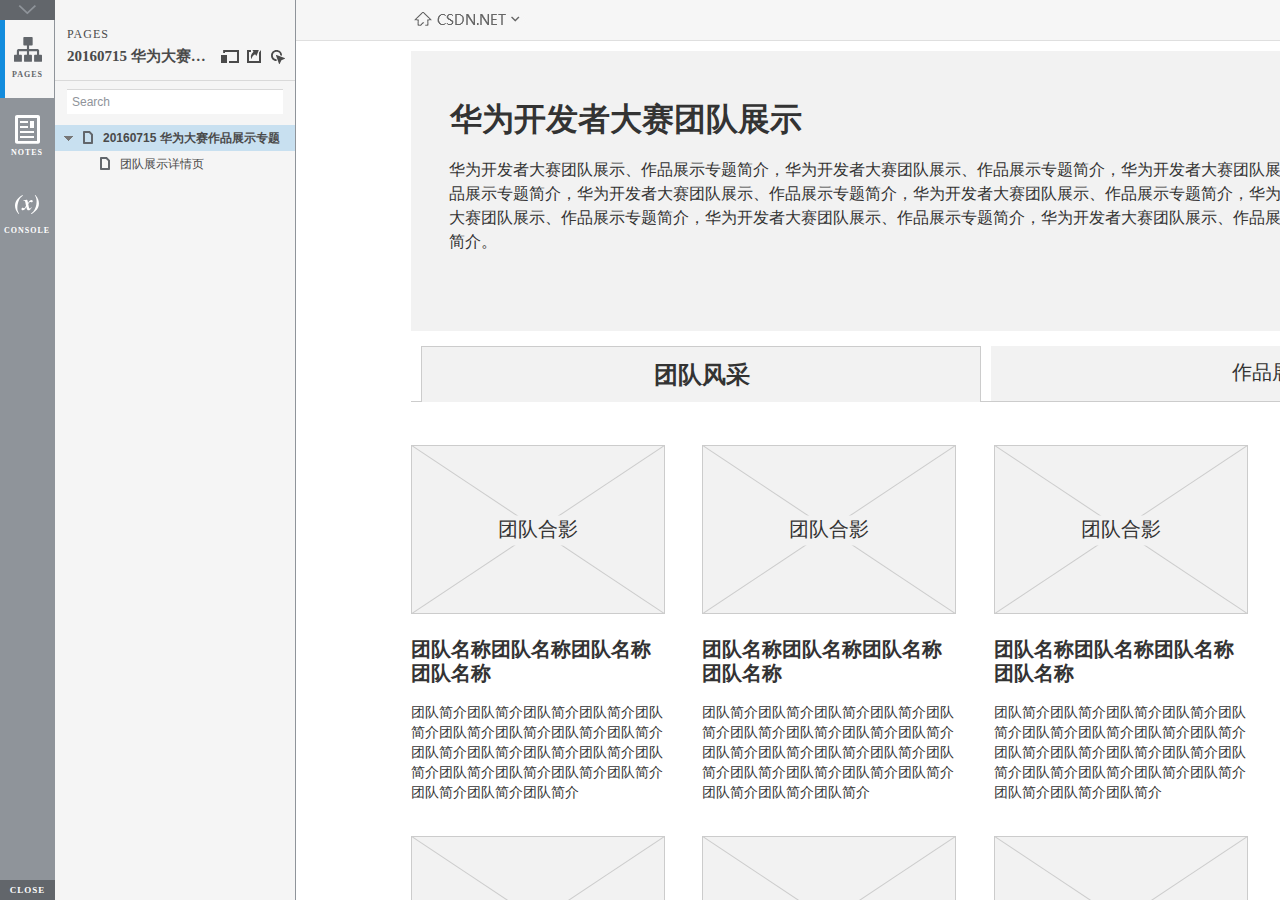
==== start.html @ d57acafa "aphpa" ====
﻿<!DOCTYPE html>
<html xmlns="http://www.w3.org/1999/xhtml" xml:lang="en" lang="en">
<head>
    <title>Untitled Document</title>
    <meta http-equiv="X-UA-Compatible" content="IE=edge"/>
    <meta http-equiv="content-type" content="text/html; charset=utf-8" />
    <meta name="viewport" content="width=device-width, initial-scale=1.0" />
    <meta name="apple-mobile-web-app-capable" content="yes" />
    <link type="text/css" href="resources/css/reset.css" rel="Stylesheet" />
    <link type="text/css" href="resources/css/default.css" rel="Stylesheet" />
    <!--<link href='https://fonts.googleapis.com/css?family=Nunito:300' rel='stylesheet' type='text/css'>-->

    <script type="text/javascript">
        if (location.href.toString().indexOf('file://localhost/') == 0) {
            location.href = location.href.toString().replace('file://localhost/', 'file:///');
        }
    </script>

    <script type="text/javascript" src="resources/scripts/jquery-1.7.1.min.js"></script>
    <script type="text/javascript" src="resources/scripts/player/splitter.js"></script>
    <script type="text/javascript" src="resources/scripts/axutils.js"></script>
    <script type="text/javascript" src="resources/scripts/player/axplayer.js"></script>
    <script type="text/javascript" src="resources/scripts/messagecenter.js"></script>
    <script type="text/javascript" src="data/document.js"></script>
    <style type="text/css">

#outerContainer {
	width:1000px;
	height:1500px;
}

.vsplitbar {
    width: 3px;
    /*background: #B9B9B9;*/
    border-right: 1px solid #8f949a;
}

.vsplitbar:hover, .vsplitbar.active {
    background: #8f949a;
}

#rightPanel {
    background-color: White;
}

/*#leftPanel {
    min-width: 120px;
}*/

.splitterMask {
   position:absolute;
   top: 0;
   left: 0;
   width: 100%;
   height: 100%;
   overflow: hidden;
   background-image: url(resources/images/transparent.gif);
   z-index: 20000;
}

    </style>
    <script type="text/javascript" language="JavaScript"><!--
        var SITEMAP_COLLAPSE_VAR_NAME = 'c';
        var PLUGIN_VAR_NAME = 'g';
        var FOOTNOTES_VAR_NAME = 'fn';
        var ADAPTIVE_VIEW_VAR_NAME = 'view';
        var lastLeftPanelWidth = 295;
        var toolBarOnly = true;

        // isolate scope
        (function() {
            setUpController();
            
            var configuration = $axure.document.configuration;
            var _settings = {};
            _settings.projectId = configuration.prototypeId;
            _settings.isAxshare = configuration.isAxshare;
            _settings.loadFeedbackPlugin = configuration.loadFeedbackPlugin;
            var cHash = getHashStringVar(SITEMAP_COLLAPSE_VAR_NAME);
            _settings.startCollapsed = cHash == "1";
            if(cHash == "2") closePlayer();
            var gHash = getHashStringVar(PLUGIN_VAR_NAME);
            if(gHash == "") gHash = 1;
            _settings.startPluginGid = gHash;

            $axure.player.settings = _settings;

            $(window).bind('load', function() {
                if(CHROME_5_LOCAL && !$('body').attr('pluginDetected')) {
                    window.location = 'resources/chrome/chrome.html';
                }
            });

            $(document).ready(function() {
                $axure.page.bind('load.start', mainFrame_onload);
                $axure.messageCenter.addMessageListener(messageCenter_message);

                $(document).on('pluginShown', function (event, data) {
                    setVarInCurrentUrlHash('g', data ? data : '');
                });

                $(document).on('pluginCreated', function(event, data) {
                    if($axure.player.settings.startPluginGid == data) {
                        $axure.player.showPlugin(data);
                    }
                });

                if($axure.player.settings.loadFeedbackPlugin) {
                    if($axure.player.settings.isAxshare) {
                        $axure.utils.loadJS('/Scripts/plugins/feedback/feedback8.js');
                    } else {
                        $axure.utils.loadJS('http://share.axure.com/Scripts/plugins/feedback/feedback8.js');
                    }
                }

                if(navigator.userAgent.indexOf("MSIE") >= 0) $('#outerContainer').width('100%');
                initialize();
                if($axure.player.settings.startCollapsed) $('#outerContainer').splitter({ sizeLeft: 0 });
                else $('#outerContainer').splitter({ sizeLeft: lastLeftPanelWidth });
                $('#leftPanel').width(lastLeftPanelWidth);
                
                $(window).resize(function() { resizeContent(); });

                $('#maximizePanelContainer').hide();

                initializeLogo();

                $(window).resize();
                resizeContent();
                
                $axure.player.collapseToBar();

                if($axure.player.settings.startCollapsed) {
                    collapse();
                    $('#leftPanel').width(0);
                }

                if(MOBILE_DEVICE) {
                    $('#interfaceControlFrameMinimizeContainer').height('45px');
                    $('#interfaceControlFrameMinimizeContainer a').height('45px');
                    $('#interfaceControlFrameHeaderContainer').css('margin-top','45px');
                    $('#interfaceControlFrameCloseContainer a').css('padding','10px 0px');
                    $('#maximizePanelContainer').height('45px');//.css('top','inherit').css('bottom','0px');

                    $('body').removeClass('hashover');

                    if(IOS) {
                        $('#rightPanel').css('overflow', 'auto').css('-webkit-overflow-scrolling', 'touch').css('-ms-overflow-x', 'hidden');

                        window.addEventListener("orientationchange", function() {
                            var viewport = document.querySelector("meta[name=viewport]");
                            //so iOS doesn't zoom when switching back to portrait
                            viewport.setAttribute('content', 'width=device-width, initial-scale=1.0, maximum-scale=1.0');
                            viewport.setAttribute('content', 'width=device-width, initial-scale=1.0');
                            resizeContent();
                        }, false);

                        $axure.page.bind('load.start', function() {
                            resizeContent();
                        });
                    }
                }

            });

            function initialize() {
                var legacyQString = getQueryString("Page");
                if (legacyQString.length > 0) {
                    location.href = location.href.substring(0, location.href.indexOf("?")) + "#p=" + legacyQString;
                    return;
                }

                var mainFrame = document.getElementById("mainFrame");
                mainFrame.contentWindow.location.href = getInitialUrl();
            }

            function initializeLogo() {
                if($axure.document.configuration.logoImagePath) {
                    var image = new Image();
                    image.onload = function() {
                        $('#logoImage').css('max-width', this.width + 'px');
                        $axure.player.resizeContent();
                    };
                    image.src = $axure.document.configuration.logoImagePath;
                
                    $('#interfaceControlFrameLogoImageContainer').html('<img id="logoImage" src="" />');
                    $('#logoImage').attr('src', $axure.document.configuration.logoImagePath).load(function() { resizeContent(); });
                } else $('#interfaceControlFrameLogoImageContainer').hide();

                if ($axure.document.configuration.logoImageCaption) {
                    $('#interfaceControlFrameLogoCaptionContainer').html($axure.document.configuration.logoImageCaption);
                } else $('#interfaceControlFrameLogoCaptionContainer').hide();

                if(!$('#interfaceControlFrameLogoImageContainer').is(':visible') && !$('#interfaceControlFrameLogoCaptionContainer').is(':visible')) {
                    $('#interfaceControlFrameLogoContainer').hide();
                }
            }

            var resizeContent = $axure.player.resizeContent = function() {
                var newHeight = $(window).height();
                var newWidth = $(window).width();

                var controlContainerHeight = newHeight;// - 30;
                if($('#interfaceControlFrameLogoContainer').is(':visible')) controlContainerHeight -= $('#interfaceControlFrameLogoContainer').outerHeight();// + 16;

                $('#outerContainer').height(newHeight).width(newWidth);
                $('.vsplitbar').height(newHeight);
                $('#leftPanel').height(newHeight);
                $('#interfaceControlFrame').height(newHeight);
                $('#interfaceControlFrameContainer').height(newHeight);
                $('#interfaceControlFrameHostContainer').height(controlContainerHeight);

                $('#rightPanel').height(newHeight);
                $('#mainFrame').height(newHeight);

                if($('#leftPanel').is(':visible')) $('#rightPanel').width($(window).width() - $('#leftPanel').width() - 1);// $('.vsplitbar').width());
                else $('#rightPanel').width($(window).width());

                $(document).trigger('ContainerHeightChange',[controlContainerHeight]);

                if(MOBILE_DEVICE) {
                    if(!(getHashStringVar(ADAPTIVE_VIEW_VAR_NAME).length > 0)) $axure.messageCenter.postMessage('setAdaptiveViewForSize', {'width':newWidth, 'height':$('#rightPanel').height()});
                }
            }

            var collapseToBar = $axure.player.collapseToBar = function() {
                lastLeftPanelWidth = $('#leftPanel').width();
                $('#leftPanel').width('55px');
                $('.vsplitbar').hide();
                $('#rightPanel').width($(window).width() - $('#leftPanel').width());
                $(window).resize();
                $('#outerContainer').trigger('resize');
                toolBarOnly = true;
            }

            var expandFromBar = $axure.player.expandFromBar = function() {
                if($('.vsplitbar').is(':visible')) return;

                $('#leftPanel').width(lastLeftPanelWidth);
                $('.vsplitbar').show();
                $('#rightPanel').width($(window).width() - $('#leftPanel').width() - 1);// $('.vsplitbar').width());
                $(window).resize();
                $('#outerContainer').trigger('resize');
                toolBarOnly = false;
            }

        })();

        function messageCenter_message(message, data) {
            if(message == 'expandFrame') expand();
            else if(message == 'getCollapseFrameOnLoad' && $axure.player.settings.startCollapsed && !MOBILE_DEVICE) $axure.messageCenter.postMessage('collapseFrameOnLoad');
        }

        
        function getInitialUrl() {
            var pageName = getHashStringVar("p");
            if(pageName.length > 0) return pageName + ".html";
            else {
                var url = getFirstPageUrl($axure.document.sitemap.rootNodes);
                return (url ? url : "about:blank");
            }
        }

        function getFirstPageUrl(nodes) {
            for (var i = 0; i < nodes.length; i++) {
                var node = nodes[i];
                if (node.url) return node.url;
                else {
                    var hasChildren = (node.children && node.children.length > 0);
                    if (hasChildren) {
                        var url = getFirstPageUrl(node.children);
                        if (url) return url;
                    }
                }
            }
            return null;
        }

        function closePlayer() {
            if($axure.page.location) window.location.href = $axure.page.location;
            else {
                var pageFile = getInitialUrl();
                var currentLocation = window.location.toString();
                window.location.href = currentLocation.substr(0, currentLocation.lastIndexOf("/") + 1) + pageFile;
            }
        }

        function replaceHash(newHash) {
            var currentLocWithoutHash = window.location.toString().split('#')[0];

            //We use replace so that every hash change doesn't get appended to the history stack.
            //We use replaceState in browsers that support it, else replace the location
            if(typeof window.history.replaceState != 'undefined') {
                try {
                    //Chrome 45 (Version 45.0.2454.85 m) started throwing an error here when generated locally (this only happens with sitemap open) which broke all interactions.
                    //try catch breaks the url adjusting nicely when the sitemap is open, but all interactions and forward and back buttons work.
                    //Uncaught SecurityError: Failed to execute 'replaceState' on 'History': A history state object with URL 'file:///C:/Users/Ian/Documents/Axure/HTML/Untitled/start.html#p=home' cannot be created in a document with origin 'null'.
                    window.history.replaceState(null, null, currentLocWithoutHash + newHash);
                } catch(ex) {}
            } else {
                window.location.replace(currentLocWithoutHash + newHash);
            }
        }

        function collapse() {
            setVarInCurrentUrlHash('c', 1);
            if(!toolBarOnly) lastLeftPanelWidth = $('#leftPanel').width();

            $('#maximizePanelContainer').show();
            $('#leftPanel').hide();
            $('.vsplitbar').hide();
            $('#rightPanel').width($(window).width());
            $(window).resize();
            $('#outerContainer').trigger('resize');

            $(document).trigger('sidebarCollapse');

            if(MOBILE_DEVICE) {
                $('#maximizePanelContainer').animate({
                    top:$('#rightPanel').height() - $('#maximizePanelContainer').height()
                }, 300, 'swing', function() {
                    $('#maximizePanelContainer').css('top', 'inherit').css('bottom', '0px');
                });
            }
        }

        function expand() {
            if(MOBILE_DEVICE) {
                $('#maximizePanelContainer').css('top', '0px').css('bottom', 'inherit');
            }

            deleteVarFromCurrentUrlHash('c');
            $('#maximizePanelContainer').hide();
            $('#leftPanel').width(lastLeftPanelWidth);
            $('#leftPanel').show();
            if(!toolBarOnly) {
                $('.vsplitbar').show();
                $('#rightPanel').width($(window).width() - $('#leftPanel').width() - 1);
            } else {
                $axure.player.collapseToBar();
            }
            $(window).resize();
            $('#outerContainer').trigger('resize');

            $(document).trigger('sidebarExpanded');
        }


        function mainFrame_onload() {
            if($axure.page.pageName) document.title = $axure.page.pageName;
        }

        function getQueryString(query) {
            var qstring = self.location.href.split("?");
            if(qstring.length < 2) return "";
            return GetParameter(qstring, query);
        }
        
        function GetParameter(qstring, query) {
            var prms = qstring[1].split("&");
            var frmelements = new Array();
            var currprmeter, querystr = "";

            for(var i = 0; i < prms.length; i++) {
                currprmeter = prms[i].split("=");
                frmelements[i] = new Array();
                frmelements[i][0] = currprmeter[0];
                frmelements[i][1] = currprmeter[1];
            }

            for(j = 0; j < frmelements.length; j++) {
                if(frmelements[j][0].toLowerCase() == query.toLowerCase()) {
                    querystr = frmelements[j][1];
                    break;
                }
            }
            return querystr;
        }
        
        function getHashStringVar(query) {
            var qstring = self.location.href.split("#");
            if(qstring.length < 2) return "";
            return GetParameter(qstring, query);
        }

        function setHashStringVar(currentHash, varName, varVal) {
            var varWithEqual = varName + '=';
            var poundVarWithEqual = varVal === '' ? '' :  '#' + varName + '=' + varVal;
            var ampVarWithEqual = varVal === '' ? '' :  '&' + varName + '=' + varVal;
            var hashToSet = '';

            var pageIndex = currentHash.indexOf('#' + varWithEqual);
            if(pageIndex == -1) pageIndex = currentHash.indexOf('&' + varWithEqual);
            if(pageIndex != -1) {
                var newHash = currentHash.substring(0, pageIndex);

                newHash = newHash == '' ? poundVarWithEqual : newHash + ampVarWithEqual;

                var ampIndex = currentHash.indexOf('&', pageIndex + 1);
                if(ampIndex != -1) {
                    newHash = newHash == '' ? '#' + currentHash.substring(ampIndex + 1) : newHash + currentHash.substring(ampIndex);
                }
                hashToSet = newHash;
            } else if(currentHash.indexOf('#') != -1) {
                hashToSet = currentHash + ampVarWithEqual;
            } else {
                hashToSet = poundVarWithEqual;
            }

            if(hashToSet != '' || varVal == '') {
                return hashToSet;
            }

            return null;
        }

        function setVarInCurrentUrlHash(varName, varVal) {
            var newHash = setHashStringVar(window.location.hash, varName, varVal);

            if(newHash != null) {
                replaceHash(newHash);
            }
        }

        function deleteHashStringVar(currentHash, varName) {
            var varWithEqual = varName + '=';

            var pageIndex = currentHash.indexOf('#' + varWithEqual);
            if(pageIndex == -1) pageIndex = currentHash.indexOf('&' + varWithEqual);
            if(pageIndex != -1) {
                var newHash = currentHash.substring(0, pageIndex);

                var ampIndex = currentHash.indexOf('&', pageIndex + 1);

                //IF begin of string....if none blank, ELSE # instead of & and rest
                //IF in string....prefix + if none blank, ELSE &-rest
                if(newHash == '') { //beginning of string
                    newHash = ampIndex != -1 ? '#' + currentHash.substring(ampIndex + 1) : '';
                } else { //somewhere in the middle
                    newHash = newHash + (ampIndex != -1 ? currentHash.substring(ampIndex) : '');
                }

                return newHash;
            }

            return null;
        }

        function deleteVarFromCurrentUrlHash(varName) {
            var newHash = deleteHashStringVar(window.location.hash, varName);

            if(newHash != null) {
                replaceHash(newHash);
            }
        }
    --></script>

    <link type="text/css" rel="Stylesheet" href="plugins/sitemap/styles/sitemap.css" />
    <script type="text/javascript" src="plugins/sitemap/sitemap.js"></script>
    <link type="text/css" rel="Stylesheet" href="plugins/page_notes/styles/page_notes.css" />
    <script type="text/javascript" src="plugins/page_notes/page_notes.js"></script>
    <!--<link type="text/css" rel="Stylesheet" href="plugins/recordplay/styles/recordplay.css" />
    <script type="text/javascript" src="plugins/recordplay/recordplay.js"></script>-->
    <link type="text/css" rel="Stylesheet" href="plugins/debug/styles/debug.css" />
    <script type="text/javascript" src="plugins/debug/debug.js"></script>

</head>
<body scroll="no" class="hashover">
    <div id="outerContainer">

        <div id="leftPanel">
            <div id="interfaceControlFrame">
                <div id="interfaceControlFrameMinimizeContainer">
                    <a title="Collapse" id="interfaceControlFrameMinimizeButton" onclick="collapse();">&nbsp;</a>
                </div>
                <div id="interfaceControlFrameHeaderContainer">
                    <ul id="interfaceControlFrameHeader"></ul>
                </div>
                <div id="interfaceControlFrameContainer">
                    <div id="interfaceControlFrameLogoContainer">
                        <div id="interfaceControlFrameLogoImageContainer"></div>
                        <div id="interfaceControlFrameLogoCaptionContainer"></div>
                    </div>
                    <div id="interfaceControlFrameHostContainer">
                    </div>
                </div>
                <div id="interfaceControlFrameCloseContainer">
                    <a title="Close" id="interfaceControlFrameCloseButton" onclick="closePlayer();">CLOSE</a>
                </div>
            </div>
        </div>
        <div id="rightPanel">
            <iframe id="mainFrame" name="mainFrame" width="100%" height="100%" src="" frameborder="0" style="display: block;" webkitallowfullscreen mozallowfullscreen allowfullscreen></iframe>
        </div>

    </div>

    <div id="maximizePanelContainer">
        <iframe id="expandFrame" src="resources/expand.html" width="100%" height="100%" scrolling="no" allowtransparency="true" frameborder="0"></iframe>
    </div>

</body>
</html>
---- resources/css/default.css ----
﻿body {
  font-family : Arial, Helvetica, Sans-Serif;
  background-color: #8f949a;
  overflow:hidden;
}
a {
  cursor: pointer;
}

input[type="radio"], input[type="checkbox"] {
    margin: 0px 9px 0px 0px;
    vertical-align: bottom;
}

input {
    -webkit-box-sizing: border-box;
    -moz-box-sizing: border-box;
    box-sizing: border-box;
}

#maximizePanelContainer {
  font-size: 4px;
  position:absolute;
  left: 0px;
  top: 0px;
  width: 55px;
  height: 20px;
  overflow: visible;
  z-index: 1000;
}
#maximizePanelOver {
    position: absolute;
    left: 0px;
    top: 0px;
    width: 55px;
    height: 20px;
}
.maximizePanel {
    position: absolute;
    left: 0px;
    top: 0px;
    width: 55px;
    height: 20px;
    background: #a2a2a2 url('../images/expand.png') no-repeat center center;
    background: url('../images/expand.svg') no-repeat center center, linear-gradient(rgba(200,200,200,.5),rgba(200,200,200,.5));
    cursor: pointer;
}

#interfaceControlFrameMinimizeContainer {
  position:absolute;
    top: 0px;
    left: 0px;
  font-size: 2px; /*for IE*/
  text-align: right;
  z-index: 100;
    height: 20px;
    width: 55px;
    background-color: #62666b;
}
#interfaceControlFrameMinimizeContainer a {
    display: inline-block;
    width: 55px;
    height: 20px;
    font-size: 2px;
    background: url('../images/close.png') no-repeat center center;
    background: url('../images/close.svg') no-repeat center center, linear-gradient(transparent,transparent);
    text-decoration: none;
}

.hashover #interfaceControlFrameMinimizeContainer a:hover {
    background: url('../images/close_hover.png') no-repeat center center;
    background: url('../images/close_hover.svg') no-repeat center center, linear-gradient(transparent,transparent);
}

#interfaceControlFrame {
    margin: 0px 0px 0px 55px;
}

#interfaceControlFrameCloseContainer {
    /*display: none;*/
    position:absolute;
    bottom: 0px;
    left: 0px;
    font-size: 9px;
    font-family: 'Trebuchet MS';
    font-weight: bold;
    letter-spacing: 1px;
    z-index: 100;
    width: 55px;
    background-color: #62666b;
    text-align: center;  
}
#interfaceControlFrameCloseContainer a {
    display: inline-block;
    width: 55px;
    color: #ffffff;
    padding: 5px 0px;
}

#interfaceControlFrameHeader li a {
    display: block;
    width: 54px;
    height: 78px;
    text-align: center;
    padding-top: 50px;
    outline: none;
    margin-right: 1px;
    text-decoration: none;
    color: #ffffff;
    white-space: nowrap;
    background-color: transparent;
    background-repeat: no-repeat;
    background-position: 50% 17px;
    box-sizing: border-box;
    -moz-box-sizing: border-box;
    -webkit-box-sizing: border-box;
    border-left: 4px solid transparent;
    border-right: 4px solid transparent;
}

.hashover #interfaceControlFrameHeader li a:hover {
    background-color: transparent;
    background-repeat: no-repeat;
    background-position: 50% 17px;
    color: #c2c2c2;
}

#interfaceControlFrameHeader li a.selected, #interfaceControlFrameHeader li a.selected:hover {
    background-color: #f5f5f5;
    background-repeat: no-repeat;
    background-position: 50% 17px;
    color: #62666b;
    border-left: 5px solid #138CDD;
}

#interfaceControlFrameHeaderContainer {
    float: left;
    overflow: visible;
    width: 55px;
    margin-left: -55px;
    margin-top: 20px;
}

#interfaceControlFrameHeader {
    position: relative;
    list-style: none;
    font-size: 8px;
    z-index: 50;
    font-family: 'Trebuchet MS';
    font-weight: bold;
    letter-spacing: 1px;
}

#interfaceControlFrameContainer {
    float: right;
    background-color: #f5f5f5;
    overflow: hidden;
    width: 100%;
}

#interfaceControlFrameLogoContainer {
  background-color: White;
  padding: 20px 10px 10px 10px;
  overflow: hidden;
}

#interfaceControlFrameLogoImageContainer {
  text-align: center;
}

#interfaceControlFrameLogoCaptionContainer {
  text-align: center;
  margin: 5px 10px 0px 10px;
  font-size: 12px;
  color: #4a4a4a;
}

#logoImage {
    width: 100%;
}

.emptyStateContainer {
    text-align: center;
    padding: 0px 10px;
    margin-top: 32px
}

.emptyStateTitle {
    margin: 0px 0px 9px 0px;
    font-weight: bold;
}

.emptyStateContent {
    line-height: 16px;
}

.dottedDivider {
    height: 2px;
    margin: 15px 0px 15px 0px;
    background: url('../images/divider.png') no-repeat center center;
    background: url('../images/divider.svg') no-repeat center center, linear-gradient(transparent,transparent);
}

.nondottedDivider {
    height: 2px;
    margin: 9px 0px 9px 0px;
}
---- plugins/sitemap/styles/sitemap.css ----
﻿
#sitemapHost {
    font-size: 12px;
    color:#4a4a4a;
    height: 100%;
}

#sitemapHostBtn a {
    background: url('images/sitemap_on.png');
    background: url('images/sitemap_on.svg'),linear-gradient(transparent, transparent);
}

.hashover #sitemapHostBtn a:hover {
    background: url('images/sitemap_hover.png');
    background: url('images/sitemap_hover.svg'),linear-gradient(transparent, transparent);
}

#sitemapHostBtn a.selected, #sitemapHostBtn a.selected:hover {
    background: url('images/sitemap_off.png');
    background: url('images/sitemap_off.svg'),linear-gradient(transparent, transparent);
}

#sitemapHost .pageButtonHeader {
    top: -27px;
}

#sitemapTreeContainer {
    overflow: auto;
    width: 100%;
    height: 100%;
    -webkit-overflow-scrolling: touch;
}

.sitemapTree {
    margin: 0px 0px 10px 0px;
    overflow:visible;
}

.sitemapTree ul {
    list-style-type: none;
    margin: 0px 0px 0px 0px;
    padding-left: 0px;
}

.sitemapPlusMinusLink 
{
}

.sitemapMinus 
{
	vertical-align:middle;
    background: url('images/minus.gif');
    background-repeat: no-repeat;
	margin-right: 3px;	
	margin-bottom: 1px;
    height:9px;
    width:9px;
    display:inline-block;
}

.sitemapPlus 
{
	vertical-align:middle;
    background: url('images/plus.gif');
    background-repeat: no-repeat;
	margin-right: 3px;	
	margin-bottom: 1px;
	height:9px;
    width:9px;
    display:inline-block;
}

.sitemapPageLink 
{
    margin-left: 0px;
}

.sitemapPageIcon 
{
	margin: 0px 0px -3px 4px;
    width: 16px;
    height: 16px;
    display: inline-block;
    background: url('images/page.png') no-repeat center center;
    background: url('images/page.svg') no-repeat center center, linear-gradient(transparent,transparent);
}

.sitemapFlowIcon
{
    background: url('images/flow.png') no-repeat center center;
    background: url('images/flow.svg') no-repeat center center, linear-gradient(transparent,transparent);
}

.sitemapFolderIcon
{
    background: url('images/folder_closed.png') no-repeat center center;
    background: url('images/folder_closed.svg') no-repeat center center, linear-gradient(transparent,transparent);
}

.sitemapFolderOpenIcon
{
    background: url('images/folder_open.png') no-repeat center center;
    background: url('images/folder_open.svg') no-repeat center center, linear-gradient(transparent,transparent);
}

.sitemapPageName 
{
    margin-left: 7px;
}

.sitemapNode 
{
    /*margin:4px 0px 4px 0px;*/
    white-space:nowrap;
}

.sitemapPageLinkContainer {
    /*display: inline-block;*/
    margin-left: 0px;
    padding: 4px 0px 4px 0px;
}
/*
.sitemapNode div
{
	padding-top: 1px; 
	padding-bottom: 3px;
    padding-left: 20px;
	height: 14px;
}
*/

.sitemapExpandableNode 
{
	margin-left: 0px;
}

.sitemapHighlight 
{
    /*display: inline-block;*/
	background-color : #C8E0F0;
    font-weight: bold;
}

.sitemapGreyedName
{
	color: #AAA;
}


.pluginNameHeader
{
    font-family: 'Trebuchet MS';
	font-size: 12px;
    letter-spacing: 1px;
	/*font-weight: bold;*/
	white-space: nowrap;
    margin-bottom: 5px;
}

.pageNameHeader
{
    font-family: 'Trebuchet MS';
    /*display: inline-block;*/
    /*float: left;*/
	font-size: 15px;
	font-weight: bold;
	/*height: 23px;*/
    padding-right: 77px;
	white-space: nowrap;
    overflow: hidden;
    text-overflow: ellipsis;
}

.pageButtonHeader
{
    float: right;
    position: relative;
    /*width: 72px;*/
	height: 24px;
    top: -22px;
    margin-bottom: -24px;
}

.sitemapHeader
{
    padding-top: 27px;
    border-bottom: 1px solid #d9d9d9;
    min-width: 110px;
}

.sitemapToolbar {
    margin: 0px 5px 14px 12px;
}

.sitemapToolbarButton
{
    float: left;
    width: 22px;
    height: 22px;
    border: 1px solid transparent;
}

#linksButton {
    background: url('images/share.png') no-repeat center center;
    background: url('images/share.svg') no-repeat center center, linear-gradient(transparent,transparent);
}

#linksButton:hover {
    background: url('images/share_hover.png') no-repeat center center;
    background: url('images/share_hover.svg') no-repeat center center, linear-gradient(transparent,transparent);
}

#linksButton.sitemapToolbarButtonSelected, .hashover #linksButton.sitemapToolbarButtonSelected:hover {
    background: url('images/share_on.png') no-repeat center center;
    background: url('images/share_on.svg') no-repeat center center, linear-gradient(transparent,transparent);
}

#adaptiveButton {
    background: url('images/views.png') no-repeat center center;
    background: url('images/views.svg') no-repeat center center, linear-gradient(transparent,transparent);
}

#adaptiveButton:hover {
    background: url('images/views_hover.png') no-repeat center center;
    background: url('images/views_hover.svg') no-repeat center center, linear-gradient(transparent,transparent);
}

#adaptiveButton.sitemapToolbarButtonSelected, #adaptiveButton.sitemapToolbarButtonSelected:hover {
    background: url('images/views_on.png') no-repeat center center;
    background: url('images/views_on.svg') no-repeat center center, linear-gradient(transparent,transparent);
}

#highlightInteractiveButton {
    background: url('images/hotspots.png') no-repeat center center;
    background: url('images/hotspots.svg') no-repeat center center, linear-gradient(transparent,transparent);
    margin-top: 1px;
}

#highlightInteractiveButton:hover {
    background: url('images/hotspots_hover.png') no-repeat center center;
    background: url('images/hotspots_hover.svg') no-repeat center center, linear-gradient(transparent,transparent);
}

#highlightInteractiveButton.sitemapToolbarButtonSelected, #highlightInteractiveButton.sitemapToolbarButtonSelected:hover {
    background: url('images/hotspots_on.png') no-repeat center center;
    background: url('images/hotspots_on.svg') no-repeat center center, linear-gradient(transparent,transparent);
}

/*#variablesButton {
    background: url('images/229_variables_16.png') no-repeat center center;
}*/

#searchButton {
    background: url('images/232_search_16.png') no-repeat center center;
}

.sitemapLinkContainer
{
	margin-top: 8px;
	padding-right: 5px;
	/*font-size: 12px;*/
}

.sitemapLinkField 
{
	width: 100%;
	font-size: 12px;
	margin-top: 3px;
    padding: 5px;
}

.sitemapRadioSelected {
    font-weight: bold;
}

.sitemapOptionContainer
{
	margin-top: 8px;
	padding-right: 5px;
	/*font-size: 12px;*/
}

#sitemapOptionsDiv
{
	margin-top: 10px;
	/*margin-left: 16px;*/
}

#viewSelectDiv
{
    padding: 2px 0px 0px 0px;
	/*margin-left: 5px;*/
}

#viewSelect
{
	width: 70%;
}

.sitemapUrlOption
{
	padding-bottom: 8px;
}

.optionLabel
{
	font-size: 12px;
}

.sitemapPopupContainer
{
    display: none;
    position: absolute;
	background-color: #F4F4F4;
	border: 1px solid #B9B9B9;
	padding: 5px 5px 5px 5px;
	margin: 5px 0px 0px 5px;
    z-index: 1;
}

#sitemapLinksContainer {
    border-top: 1px solid #d9d9d9;
    padding: 10px;
    margin-left: 0px;
    /*line-height: 18px;*/
}

#adaptiveViewsContainer {
    border-top: 1px solid #d9d9d9;
    padding: 10px;
    margin-left: 0px;
    line-height: 18px;
}

.adaptiveViewOption
{
	padding: 2px;
}

.adaptiveViewOption:hover
{ 
	background-color: rgb(204,235,248);
	cursor: pointer;
}

.currentAdaptiveView {
    font-weight: bold;
}

.adaptiveCheckboxDiv {
	height: 15px;
	width: 15px;
	float: left;
}

.checkedAdaptive {
	background: url('images/adaptivecheck.png') no-repeat center center;
}

/*#variablesContainer 
{
	max-height: 350px;
	overflow: auto;
}*/

/*#variablesClearLink 
{
	color: #069;
	left: 5px;
}*/

#searchDiv {
    padding: 8px 12px 11px 12px;
}

#searchBox {
    width: 100%;
    border: none;
    border-top: 1px solid #d9d9d9;
    /*border-bottom: 1px solid #d9d9d9;*/
    padding: 5px;
    font-size: 12px;
}

.searchBoxHint 
{
	color: #8f949a;
	/*font-style: italic;*/
}

#sitemapLinksPageName
{
	font-weight: bold;
}

#sitemapOptionsHeader
{
	font-weight: bold;
}
---- plugins/page_notes/styles/page_notes.css ----
﻿#pageNotesHost {
    font-size: 12px;
    color:#4a4a4a;
    height: 100%;
}

#pageNotesHostBtn a {
    background: url('images/notes_on.png');
    background: url('images/notes_on.svg'),linear-gradient(transparent, transparent);
}

.hashover #pageNotesHostBtn a:hover {
    background: url('images/notes_hover.png');
    background: url('images/notes_hover.svg'),linear-gradient(transparent, transparent);
}

#pageNotesHostBtn a.selected, #pageNotesHostBtn a.selected:hover {
    background: url('images/notes_off.png');
    background: url('images/notes_off.svg'),linear-gradient(transparent, transparent);
}

#footnotesButton {
    background: url('images/footnotes.png') no-repeat center center;
    background: url('images/footnotes.svg') no-repeat center center,linear-gradient(transparent, transparent);
}

#footnotesButton:hover {
    background: url('images/footnotes_hover.png') no-repeat center center;
    background: url('images/footnotes_hover.svg') no-repeat center center,linear-gradient(transparent, transparent);
}

#footnotesButton.sitemapToolbarButtonSelected, #footnotesButton.sitemapToolbarButtonSelected:hover {
    background: url('images/footnotes_on.png') no-repeat center center;
    background: url('images/footnotes_on.svg') no-repeat center center,linear-gradient(transparent, transparent);
}

.nextPageButton {
    background: url('images/forward.png') no-repeat center center;
    background: url('images/forward.svg') no-repeat center center,linear-gradient(transparent, transparent);    
}

.nextPageButton:hover {
    background: url('images/forward_hover.png') no-repeat center center;
    background: url('images/forward_hover.svg') no-repeat center center,linear-gradient(transparent, transparent);    
}

.prevPageButton {
    background: url('images/back.png') no-repeat center center;
    background: url('images/back.svg') no-repeat center center,linear-gradient(transparent, transparent);    
}

.prevPageButton:hover {
    background: url('images/back_hover.png') no-repeat center center;
    background: url('images/back_hover.svg') no-repeat center center,linear-gradient(transparent, transparent);    
}

#pageNotesScrollContainer 
{
    overflow: auto;
    width: 100%;
    /*height: 100%;*/
    -webkit-overflow-scrolling: touch;
}    

#pageNotesContainer 
{
    /*padding: 10px 10px 10px 12px;*/
}

#pageNotesContent 
{
	overflow: visible;
}

.pageNoteContainer 
{
    padding: 10px;
}

.pageNoteName 
{
    font-family: 'Trebuchet MS';
	font-size: 14px;
    font-weight: bold;
	margin-bottom: 5px;
	/*text-decoration: underline;*/
	white-space: nowrap;
}

.pageNote 
{
    line-height: 21px;
	/*margin-bottom: 20px;*/
}

.widgetNoteContainer {
    padding: 10px;
    border-bottom: 1px solid transparent;
    border-top: 1px solid transparent;
    cursor: pointer;
}

.widgetNoteContainerSelected {
    background-color: white;
    border-bottom: 1px solid #c2c2c2;
    border-top: 1px solid #c2c2c2;
}

/*.widgetNoteContainer:hover {
    background-color: white;
    //border-bottom: 1px solid #c2c2c2;
    //border-top: 1px solid #c2c2c2;
}*/

.widgetNoteFootnote {
    display: inline-block;
    /*vertical-align: top;
    margin: 2px 5px 10px 0px;
    padding: 1px 6px;
    font-size: 10px;
    color: #ffffff;
    background-color: #0a6cd6;*/
    width: 13px;
    height: 12px;
    padding-top: 1px;
    text-align: center;
    background-color: #138CDD;
    /*-moz-box-shadow: 1px 1px 3px #aaa;
    -webkit-box-shadow: 1px 1px 3px #aaa;
    box-shadow: 1px 1px 3px #aaa;*/
    font-size: 0px;
    margin-right: 8px;
}

div.annnoteline {
    display: inline-block;
    width: 9px;
    height: 1px;
    border-bottom: 1px solid white;
    margin-top: 1px;
}

.widgetNoteLabel {
    display: inline-block;
    vertical-align: top;
    font-family: 'Trebuchet MS';
	font-size: 14px;
    font-weight: bold;
	margin-bottom: 5px;    
}

.noteLink {
    text-decoration: inherit;
    color: inherit;
}

.noteLink:hover {
    background-color: white;
}
---- plugins/recordplay/styles/recordplay.css ----
﻿#recordPlayHost {
    font-size: 12px;
    color:#333;
    height: 100%;
}


#recordPlayContainer 
{
    overflow: auto;
    width: 100%;
    height: 100%;
    padding: 10px 10px 10px 10px;
}

#recordPlayToolbar 
{
	margin: 5px 5px 5px 5px;
    height: 22px;
}

#recordPlayToolbar .recordPlayButton
{
    float: left;
    width: 22px;
    height: 22px;
    border: 1px solid transparent;
}

#recordPlayToolbar .recordPlayButton:hover
{
    border: 1px solid rgb(0,157,217);
    background-color : rgb(166,221,242);
}

#recordPlayToolbar .recordPlayButton:active
{
    border: 1px solid rgb(0,157,217);
    background-color : rgb(204,235,248);
}

#recordPlayToolbar .recordPlayButtonSelected {
    border: 1px solid rgb(0,157,217);
    background-color : rgb(204,235,248);    
}

#recordButton {
    background: url('../../sitemap/styles/images/233_hyperlink_16.png') no-repeat center center;
}

#playButton {
    background: url('../../sitemap/styles/images/225_responsive_16.png') no-repeat center center;
}

#stopButton {
    background: url('../../sitemap/styles/images/228_togglenotes_16.png') no-repeat center center;
}

#deleteButton {
    background: url('../../sitemap/styles/images/231_event_16.png') no-repeat center center;
}

#recordNameHeader
{
    /* yeah??*/
	font-size: 13px;
	font-weight: bold;
	height: 23px;
	white-space: nowrap;
}

#recordPlayContent 
{
    /* yeah??*/
	overflow: visible;
}

.recordPlayName 
{
	font-size: 12px;
	margin-bottom: 5px;
	text-decoration: underline;
	white-space: nowrap;
}

.recordPlay 
{
	margin-bottom: 10px;
}
---- plugins/debug/styles/debug.css ----
﻿#debugHost {
    font-size: 12px;
    color:#4a4a4a;
    height: 100%;
}

#debugHostBtn a {
    background: url('images/variables_on.png');
    background: url('images/variables_on.svg'),linear-gradient(transparent, transparent);
}

.hashover #debugHostBtn a:hover {
    background: url('images/variables_hover.png');
    background: url('images/variables_hover.svg'),linear-gradient(transparent, transparent);
}

#debugHostBtn a.selected, #debugHostBtn a.selected:hover {
    background: url('images/variables_off.png');
    background: url('images/variables_off.svg'),linear-gradient(transparent, transparent);
}

#debugHeader .pageNameHeader {
    padding-right: 0px;
}

#variablesClearLink {
    display: inline-block;
    margin-bottom: 15px;
}

#variablesClearLink:hover {
    color: #0a6cd6;
}

#traceClearLink {
    display: inline-block;
    margin-bottom: 15px;
}

#traceClearLink:hover {
    color: #0a6cd6;
}

#debugScrollContainer 
{
    overflow: auto;
    width: 100%;
    height: 100%;
    -webkit-overflow-scrolling: touch;
}

#debugContainer {
        padding: 10px 10px 10px 10px;
}

.variableName
{
	font-weight: bold;
}

.variableDiv
{
    margin-bottom: 20px;
    line-height: 16px;

}

#variablesContainer {
    padding-bottom: 5px;
    /*overflow: auto;*/
}

#traceContainer {
    padding-top: 15px;
    /*padding: 0px 10px 10px 10px;*/
}

.debugToolbarButton 
{
	font-size: 1em;
	color: #069;
}

.axEventBlock {
    display: inline-block;
    width: 100%;
    margin: 5px 0px 5px 0px;
    line-height: 21px;
}

/*a.axEventBlock:hover {
    background-color: #069;
    color: white;
}*/

.axTime {
    margin: 0px 0px 0px 0px;
    font-size: 11px;
    color: #b1b3b5;
}

.axLabel {
    margin: 0px 0px 5px 0px;
    font-family: 'Trebuchet MS';
    font-size: 14px;
    font-weight: bold;
}

.lastAxEvent {
    margin-bottom: 10px;
    border-bottom: 1px solid #c2c2c2;
    padding-bottom: 10px;
}

.axEvent {
    margin: 0px 0px 5px 0px;
    font-weight: bold;
}

.axCase {
    margin: 0px 0px 5px 8px;
    font-style: italic;
}

.axAction {
    margin: 0px 0px 5px 13px;
}

#traceEmptyState.emptyStateContainer {
    margin-top: 0px;
}

.debugLinksContainer {
    text-align: right;
}
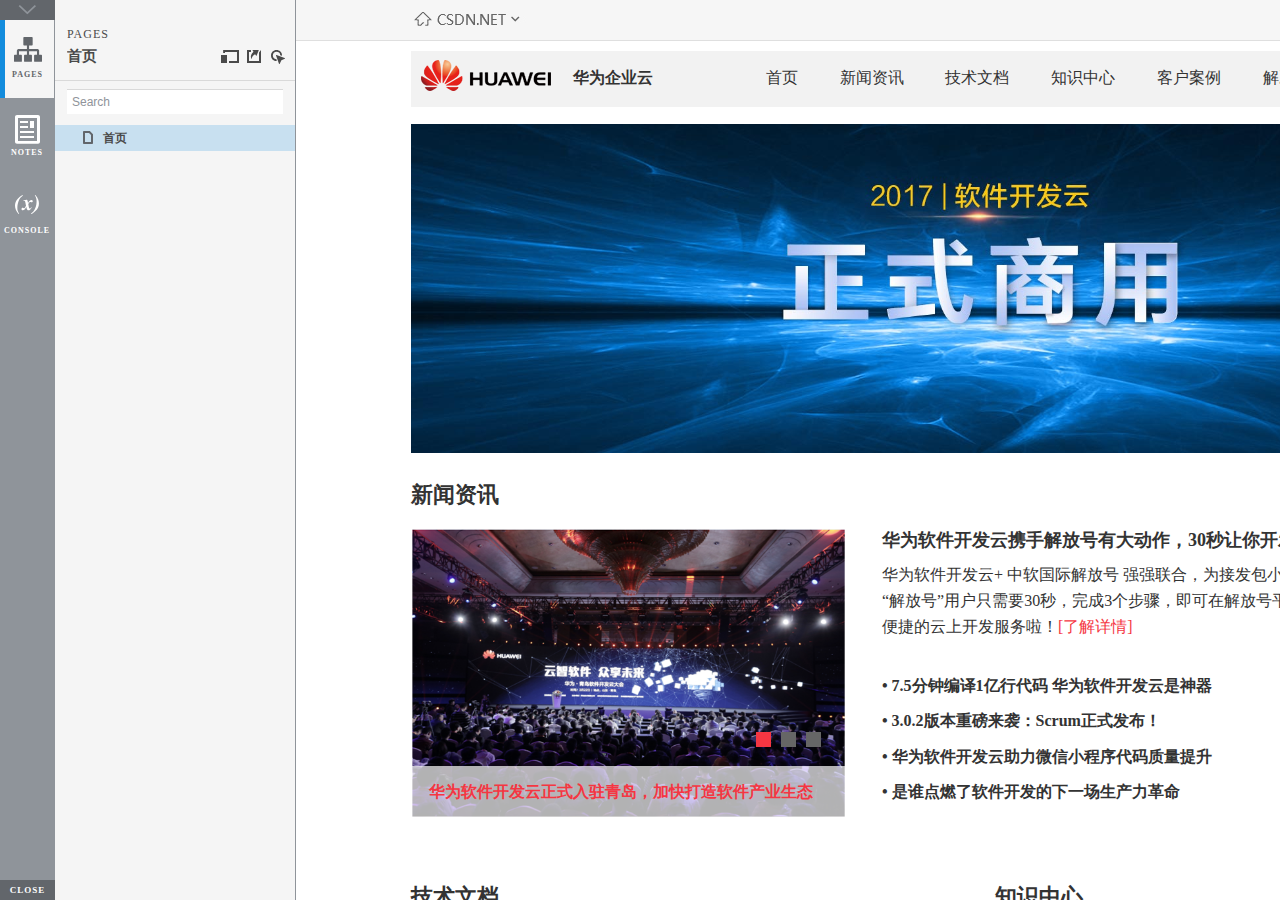
==== commit ba679f31: "alpha" ====
--- a/start.html
+++ b/start.html
@@ -1,4 +1,4 @@
-﻿<!DOCTYPE html>
+<!DOCTYPE html>
 <html xmlns="http://www.w3.org/1999/xhtml" xml:lang="en" lang="en">
 <head>
     <title>Untitled Document</title>
@@ -16,12 +16,11 @@
         }
     </script>
 
-    <script type="text/javascript" src="resources/scripts/jquery-1.7.1.min.js"></script>
-    <script type="text/javascript" src="resources/scripts/player/splitter.js"></script>
-    <script type="text/javascript" src="resources/scripts/axutils.js"></script>
-    <script type="text/javascript" src="resources/scripts/player/axplayer.js"></script>
-    <script type="text/javascript" src="resources/scripts/messagecenter.js"></script>
-    <script type="text/javascript" src="data/document.js"></script>
+    <!-- 8.0.0.3323 -->
+<script src="resources/scripts/jquery-1.7.1.min.js"></script>
+<script src="resources/scripts/startPre.js"></script>
+<script src="data/document.js"></script>
+
     <style type="text/css">
 
 #outerContainer {
@@ -454,15 +453,16 @@
             }
         }
     --></script>
-
+    
     <link type="text/css" rel="Stylesheet" href="plugins/sitemap/styles/sitemap.css" />
-    <script type="text/javascript" src="plugins/sitemap/sitemap.js"></script>
     <link type="text/css" rel="Stylesheet" href="plugins/page_notes/styles/page_notes.css" />
-    <script type="text/javascript" src="plugins/page_notes/page_notes.js"></script>
+    <link type="text/css" rel="Stylesheet" href="plugins/debug/styles/debug.css" />
+    <script src="resources/scripts/startPost.js"></script>
+
+
     <!--<link type="text/css" rel="Stylesheet" href="plugins/recordplay/styles/recordplay.css" />
     <script type="text/javascript" src="plugins/recordplay/recordplay.js"></script>-->
-    <link type="text/css" rel="Stylesheet" href="plugins/debug/styles/debug.css" />
-    <script type="text/javascript" src="plugins/debug/debug.js"></script>
+    
 
 </head>
 <body scroll="no" class="hashover">
